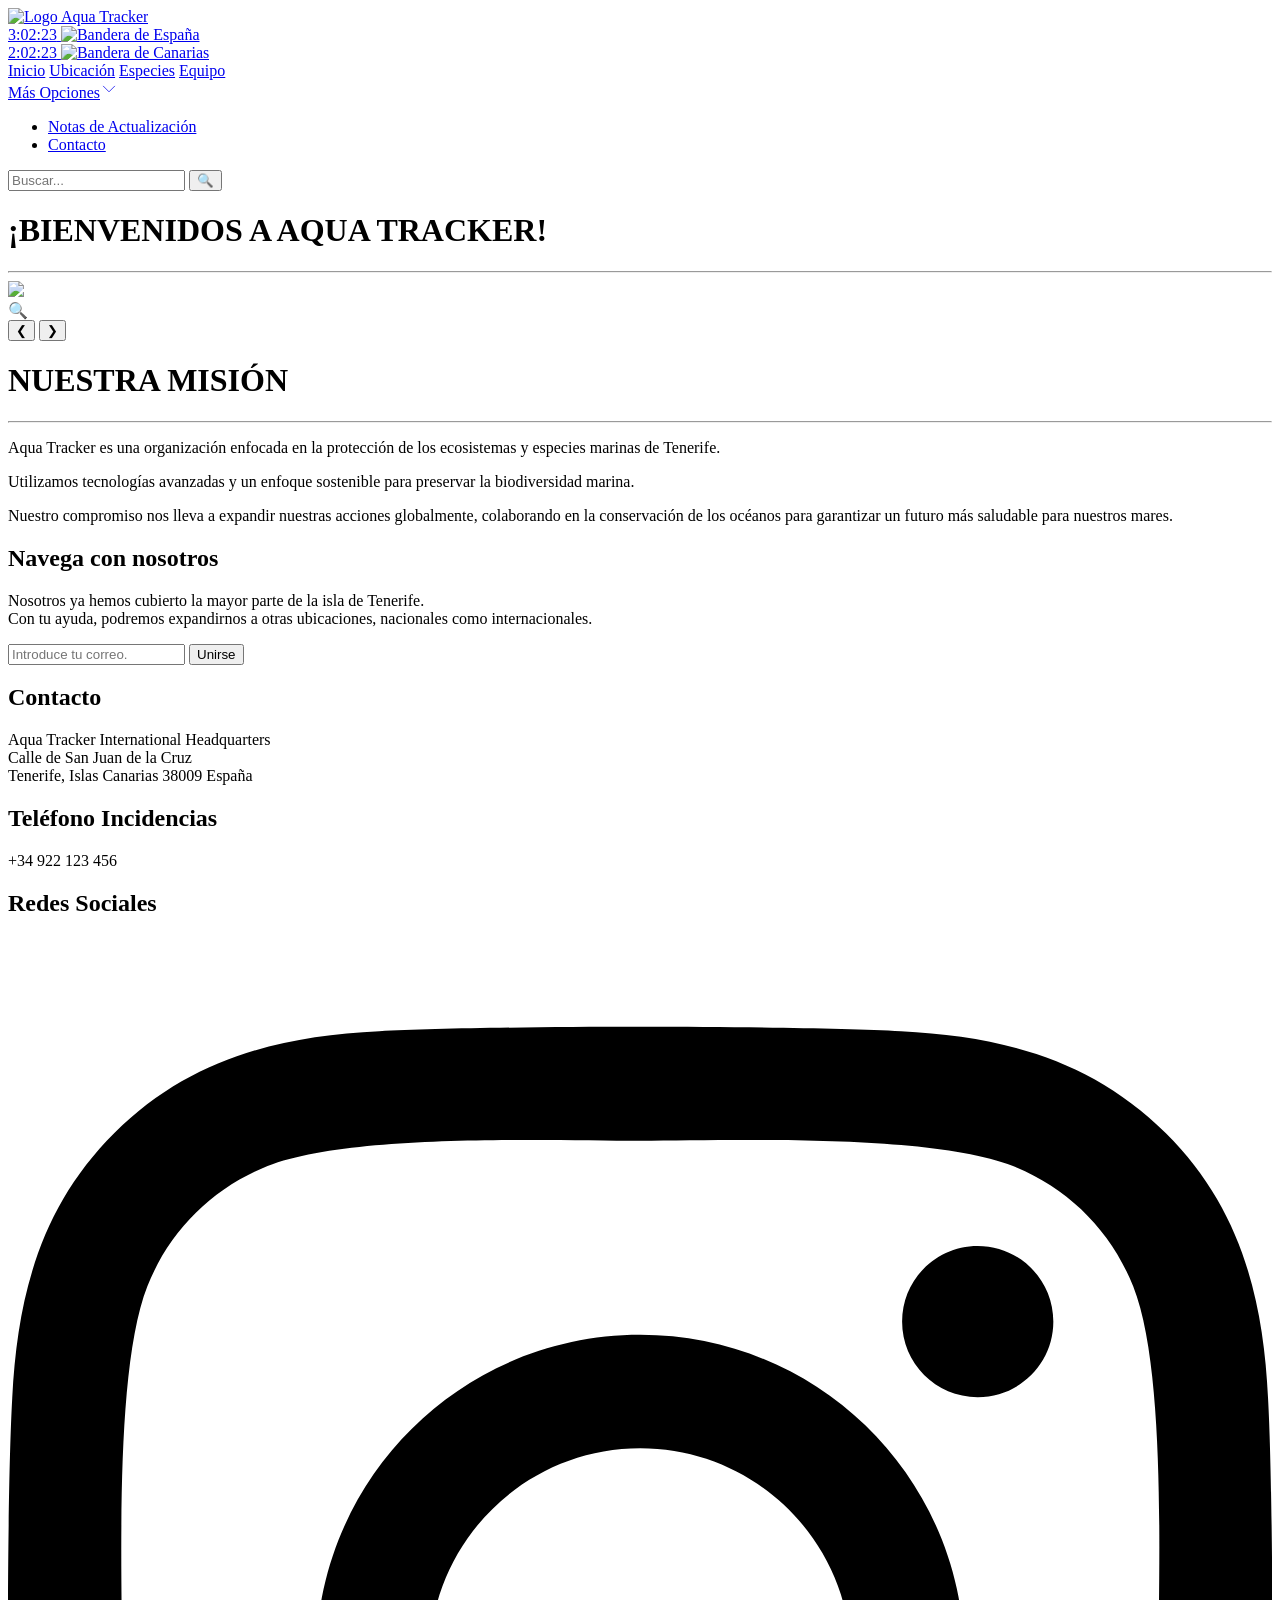
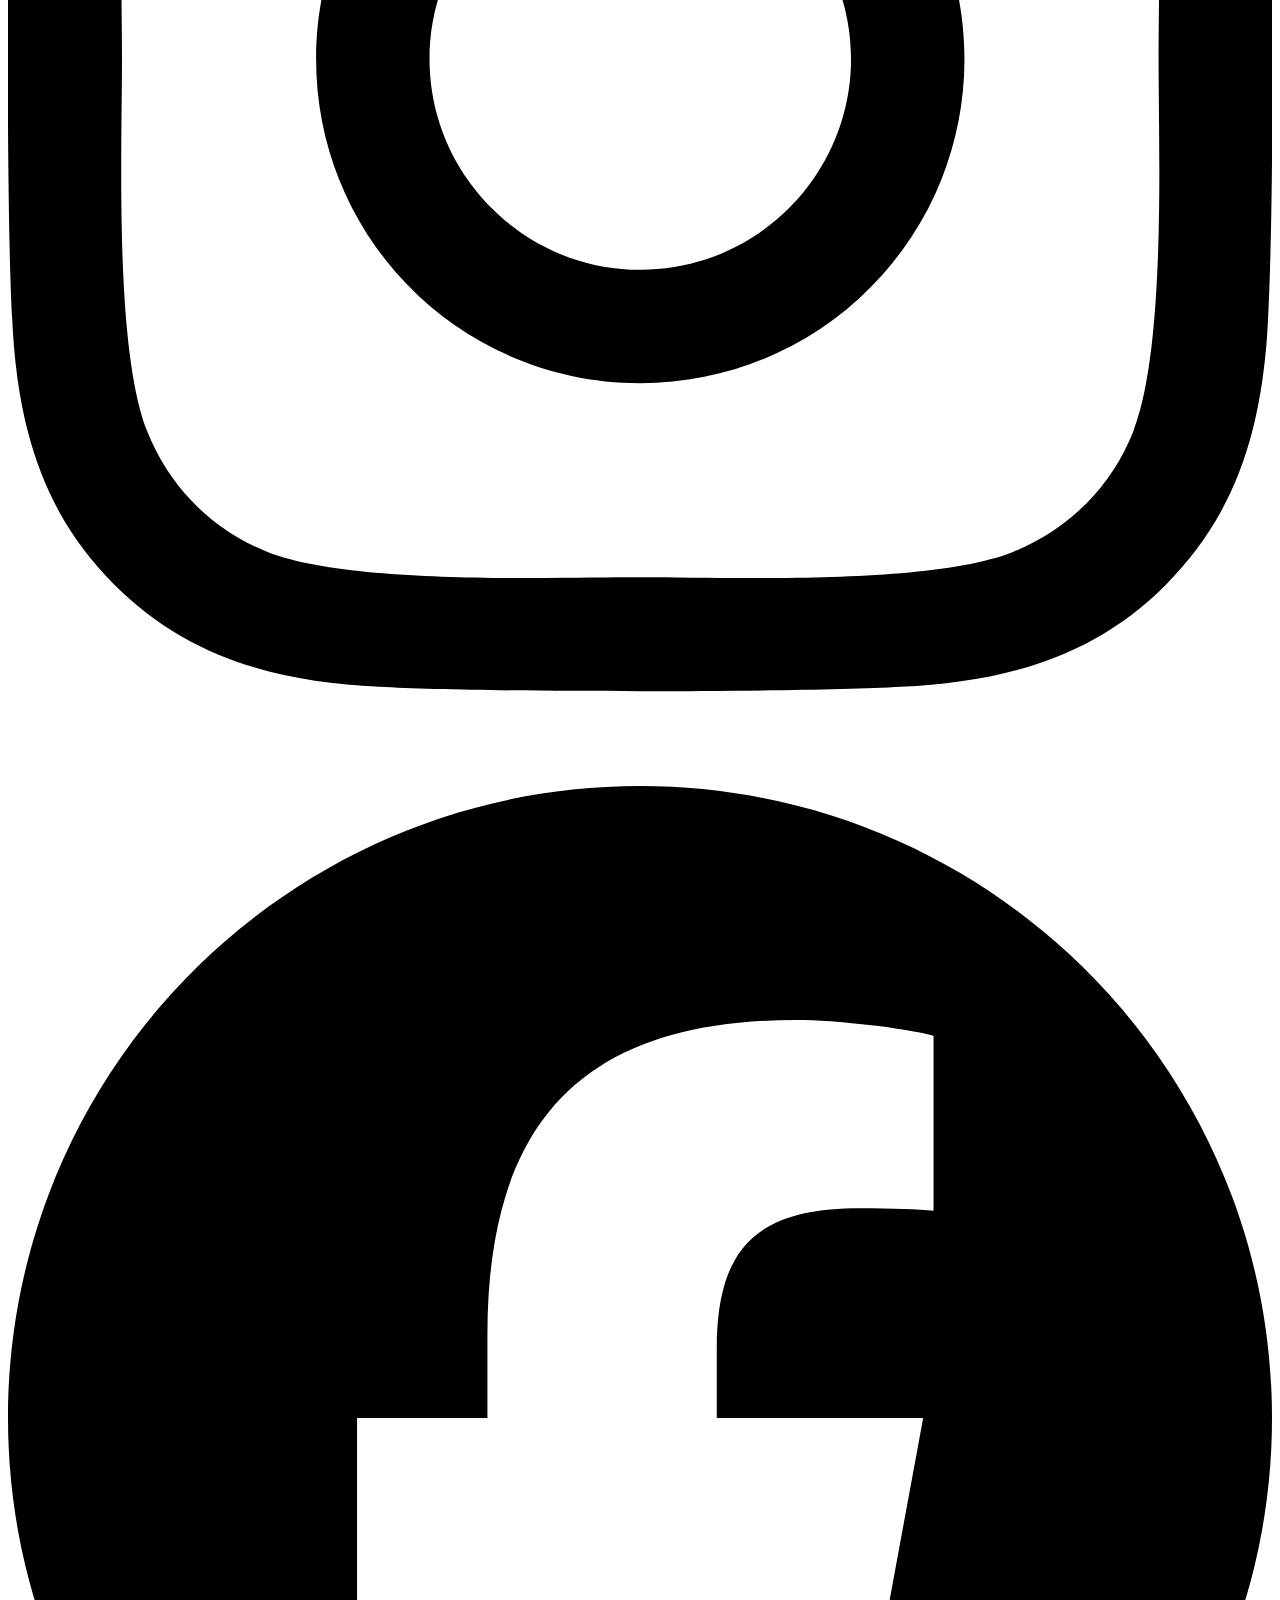
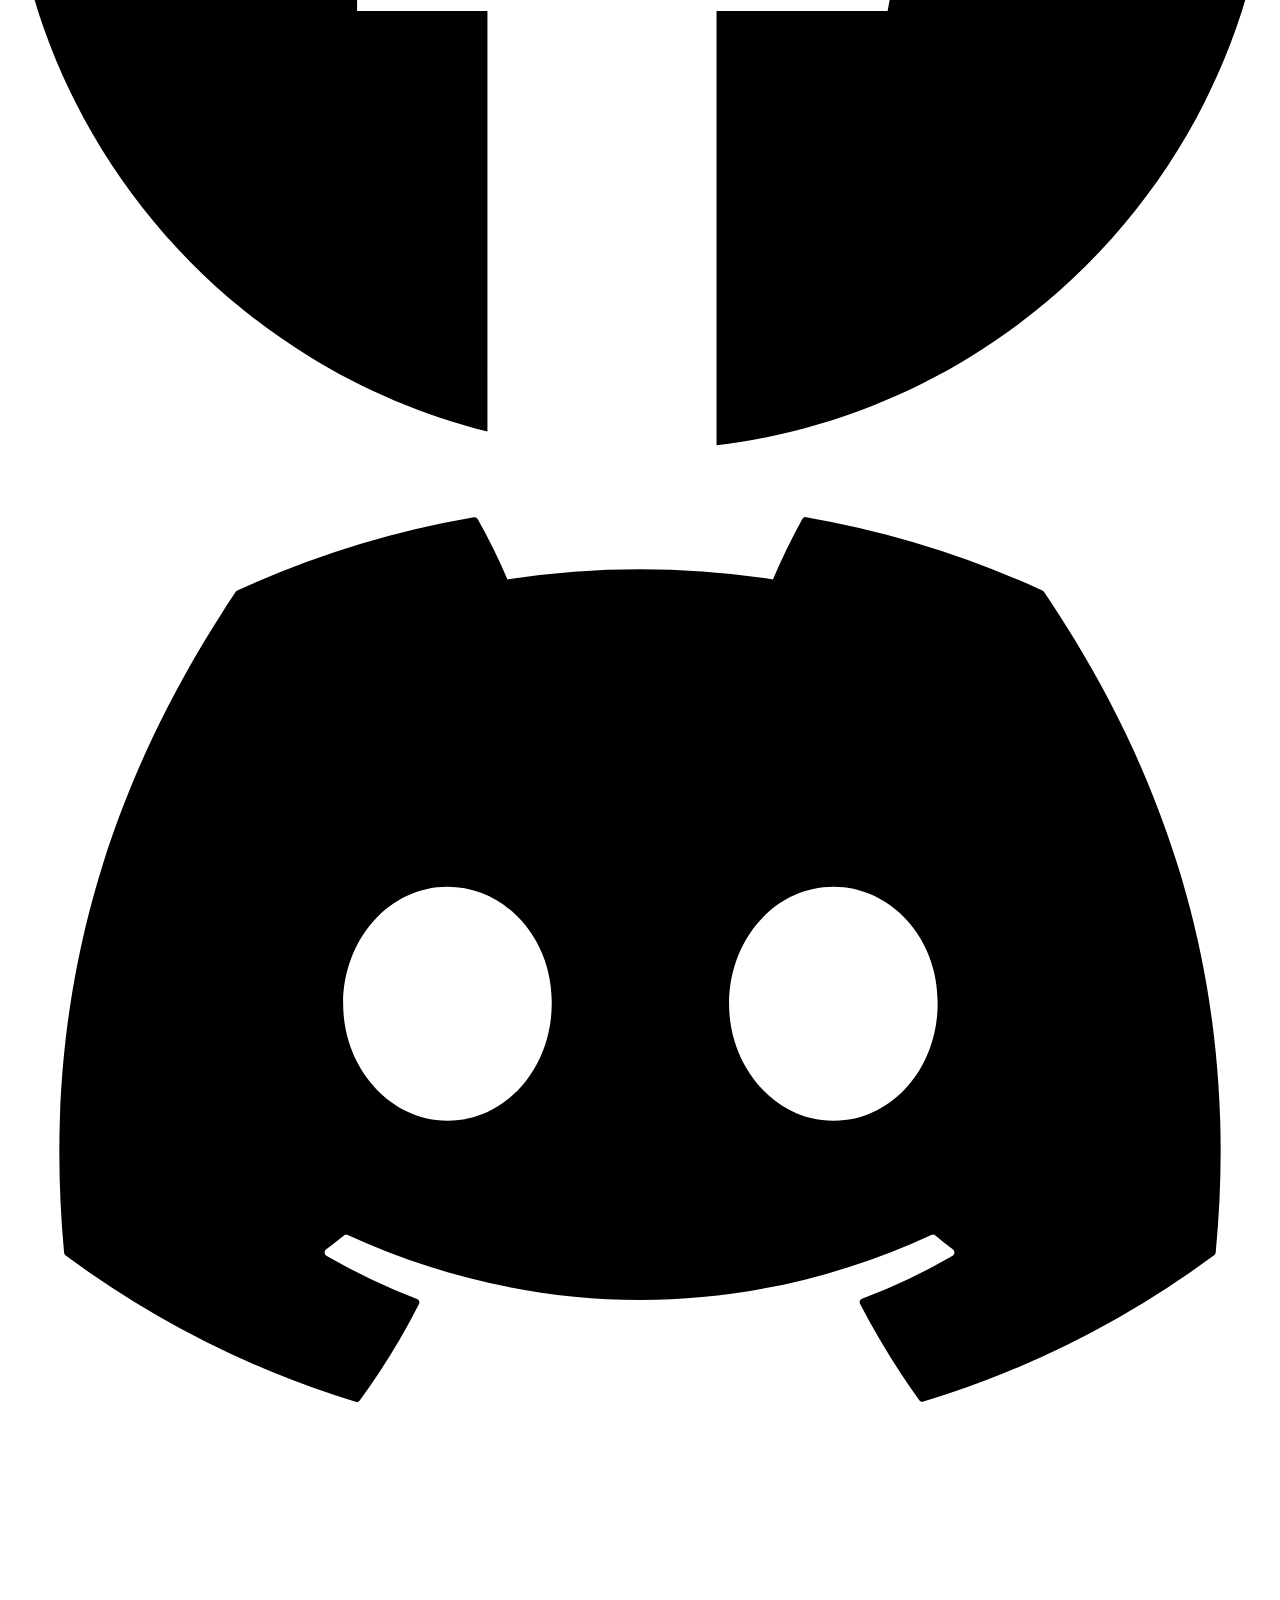
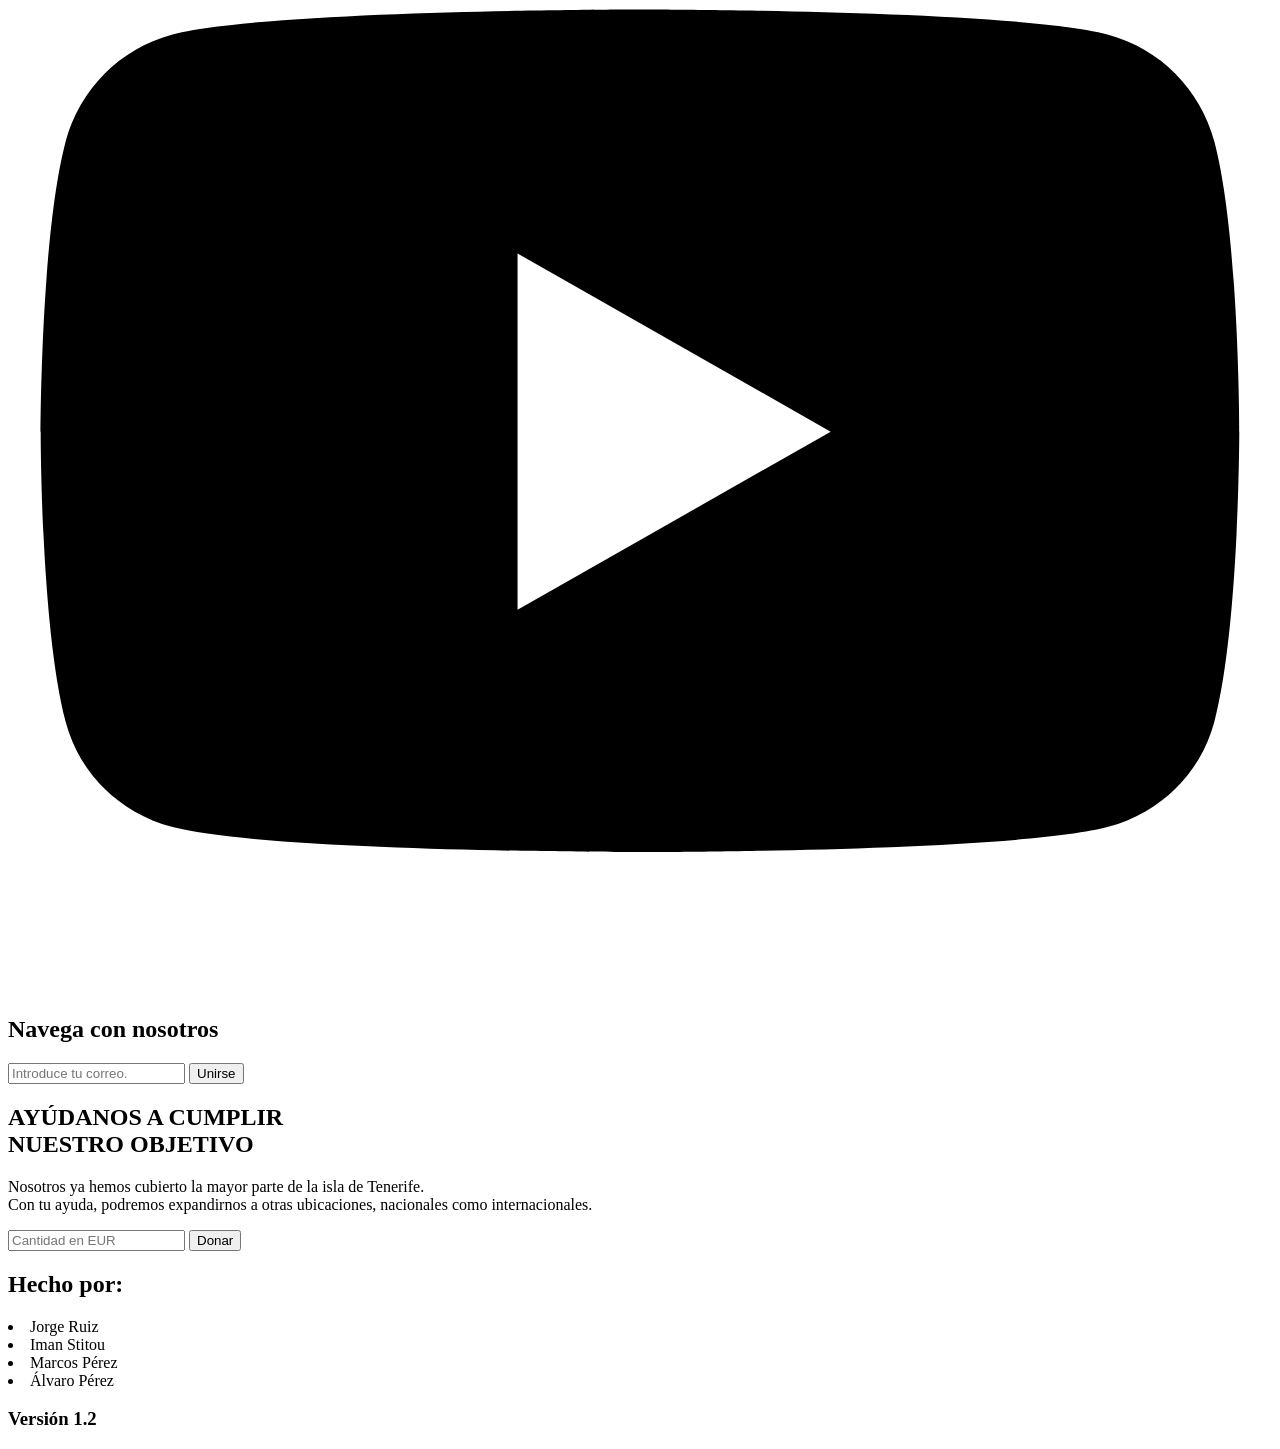
==== index.html @ 8a78c329 "Add initial HTML structure for Aqua Tracker" ====
<!DOCTYPE html>
<html lang="es">
<head>
    <meta charset="UTF-8">
    <meta name="viewport" content="width=device-width, initial-scale=1.0">
    <title>Aqua Tracker</title>

    <link rel="stylesheet" href="header.css">
    <link rel="stylesheet" href="contenthome.css">
    <link rel="stylesheet" href="footer.css">
    <link rel="stylesheet" href="fonts.css">
    <link rel="icon" href="Aquatracker.png" type="image/x-icon">

</head>
<body>
    <!-- Encabezado con logo e imagen de fondo -->
    <header>
    <a href="inicio.html">
  <img src="Aquatracker.png" alt="Logo Aqua Tracker" class="logo">
    </a>

    
    <div class="time-container">
        <div class="time-item">
            <a href="https://www.timeanddate.com/worldclock/spain/madrid" id="hora-espanola" target="_blank">
                <!-- Enlace con la hora de España y la bandera -->
                <span id="hora-espanola-text"></span> 
                <img src="Flag_of_Spain.png" alt="Bandera de España"> 
            </a>
        </div>
        <div class="time-item">
            <a href="https://www.timeanddate.com/worldclock/spain/santa-cruz" id="hora-canaria" target="_blank">
                <!-- Enlace con la hora de Canarias y la bandera -->
                <span id="hora-canaria-text"></span>
                <img src="canarias.png" alt="Bandera de Canarias"> 
            </a>
        </div>
    </div>
    </header>


    <!-- Menú de navegación -->
    <nav>
        <div class="nav-links">
            <a href="inicio.html" class="activa">Inicio</a>
            <a href="ubicacion.html">Ubicación</a>
            <a href="especies.html">Especies</a>
            <a href="equipo.html">Equipo</a>

            <div class="desplegable">
                <a href="#" class="menu-principal">Más Opciones<svg xmlns="http://www.w3.org/2000/svg" fill="none" viewBox="0 0 24 24" class="icono-desplegable" width="18" height="18" stroke="currentColor" class="size-6">
                    <path stroke-linecap="round" stroke-linejoin="round" d="m19.5 8.25-7.5 7.5-7.5-7.5" />
                  </svg>
                  </a>
                <ul class="submenu">
                    <li><a href="actualizaciones.html">Notas de Actualización</a></li>
                    <li><a href="contacto.html">Contacto</a></li>
                </ul>
            </div>
        </div>

        <div class="search-form">
            <input type="text" class="search-input" placeholder="Buscar...">
            <button class="search-button">🔍</button>
        </div>
    </nav>


    <!--Pasaimágenes-->
    <div class="titulo-pagina">
        <h1>¡BIENVENIDOS A AQUA TRACKER!</h1>
        <hr>
    </div>

    <div class="slideshow-container">
        <!-- Slide 1 -->
        <div class="slide">
            <a href="inicio.html">
                <img src="slider1.jpg">
            </a>
            <div class="zoom-icon" onclick="zoomImage('slider1.jpg')">🔍</div>
        </div>

        <!-- Slide 2 -->
        <div class="slide">
            <a href="inicio.html">
                <img src="img2.png">
            </a>
            <div class="zoom-icon" onclick="zoomImage('img2.png')">🔍</div>
        </div>

        <!-- Slide 3 -->
        <div class="slide">
            <a href="inicio.html">
                <img src="img3.png">
            </a>
            <div class="zoom-icon" onclick="zoomImage('img3.png')">🔍</div>
        </div>
        
        <!-- Slide 4 -->
        <div class="slide">
            <a href="inicio.html">
                <img src="img4.png">
            </a>
            <div class="zoom-icon" onclick="zoomImage('img4.png')">🔍</div>
        </div>

        <!-- Navigation Buttons -->
        <button class="prev" onclick="changeSlide(-1)">&#10094;</button>
        <button class="next" onclick="changeSlide(1)">&#10095;</button>
    </div>


    <!-- Sobre Nosotros -->
    <div class="about-us">
        <div class="title-about">
            <h1>NUESTRA MISIÓN</h1>
            <hr>
        </div>
        <div class="content-about">
            <p>Aqua Tracker es una organización enfocada en la protección de los ecosistemas y especies marinas de Tenerife.</p>
            <p>Utilizamos tecnologías avanzadas y un enfoque sostenible para preservar la biodiversidad marina.</p>  
            <p>Nuestro compromiso nos lleva a expandir nuestras acciones globalmente, colaborando en la conservación de los océanos para garantizar un futuro más saludable para nuestros mares.</p>
        </div>
    </div>

    <!--Únete a nosotros (Email)-->
    <div class="inicio-email-content">
        <div class="inicio-email-content-texto">
            <h2>Navega con nosotros</h2>
            <p>Nosotros ya hemos cubierto la mayor parte de la isla de Tenerife. <br>Con tu ayuda, podremos expandirnos a otras ubicaciones, nacionales como internacionales.</p>
        </div>
        <div class="inicio-email-box-content">
            <input type="email" class="inicio-correo-input" id="email" placeholder="Introduce tu correo.">
            <button onclick="confirmarCorreo()" class="inicio-correo-boton">Unirse</button>
        </div>
    </div>


    <!--Footer-->
    <div class="footer">
        <div class="footerizq">
            <div class="footerizq-contacto">
                <h2>Contacto</h2>
                <p>Aqua Tracker International Headquarters
                    <br>Calle de San Juan de la Cruz
                    <br>Tenerife, Islas Canarias 38009 España</p>
            </div>
            <div class="footerizq-telefono">
                <h2>Teléfono Incidencias</h2>
                <p>+34 922 123 456</p>
            </div>
        </div>
        
        <div class="footercenter">
            <div class="footercenter-rs">
                <h2>Redes Sociales</h2>
                <a href="instagram"><svg xmlns="http://www.w3.org/2000/svg" viewBox="0 0 448 512"><path d="M224.1 141c-63.6 0-114.9 51.3-114.9 114.9s51.3 114.9 114.9 114.9S339 319.5 339 255.9 287.7 141 224.1 141zm0 189.6c-41.1 0-74.7-33.5-74.7-74.7s33.5-74.7 74.7-74.7 74.7 33.5 74.7 74.7-33.6 74.7-74.7 74.7zm146.4-194.3c0 14.9-12 26.8-26.8 26.8-14.9 0-26.8-12-26.8-26.8s12-26.8 26.8-26.8 26.8 12 26.8 26.8zm76.1 27.2c-1.7-35.9-9.9-67.7-36.2-93.9-26.2-26.2-58-34.4-93.9-36.2-37-2.1-147.9-2.1-184.9 0-35.8 1.7-67.6 9.9-93.9 36.1s-34.4 58-36.2 93.9c-2.1 37-2.1 147.9 0 184.9 1.7 35.9 9.9 67.7 36.2 93.9s58 34.4 93.9 36.2c37 2.1 147.9 2.1 184.9 0 35.9-1.7 67.7-9.9 93.9-36.2 26.2-26.2 34.4-58 36.2-93.9 2.1-37 2.1-147.8 0-184.8zM398.8 388c-7.8 19.6-22.9 34.7-42.6 42.6-29.5 11.7-99.5 9-132.1 9s-102.7 2.6-132.1-9c-19.6-7.8-34.7-22.9-42.6-42.6-11.7-29.5-9-99.5-9-132.1s-2.6-102.7 9-132.1c7.8-19.6 22.9-34.7 42.6-42.6 29.5-11.7 99.5-9 132.1-9s102.7-2.6 132.1 9c19.6 7.8 34.7 22.9 42.6 42.6 11.7 29.5 9 99.5 9 132.1s2.7 102.7-9 132.1z"/></svg></a>
                <a href="facebook"><svg xmlns="http://www.w3.org/2000/svg" viewBox="0 0 512 512"><path d="M512 256C512 114.6 397.4 0 256 0S0 114.6 0 256C0 376 82.7 476.8 194.2 504.5V334.2H141.4V256h52.8V222.3c0-87.1 39.4-127.5 125-127.5c16.2 0 44.2 3.2 55.7 6.4V172c-6-.6-16.5-1-29.6-1c-42 0-58.2 15.9-58.2 57.2V256h83.6l-14.4 78.2H287V510.1C413.8 494.8 512 386.9 512 256h0z"/></svg></a>
                <a href="discord"><svg xmlns="http://www.w3.org/2000/svg" viewBox="0 0 640 512"><path d="M524.5 69.8a1.5 1.5 0 0 0 -.8-.7A485.1 485.1 0 0 0 404.1 32a1.8 1.8 0 0 0 -1.9 .9 337.5 337.5 0 0 0 -14.9 30.6 447.8 447.8 0 0 0 -134.4 0 309.5 309.5 0 0 0 -15.1-30.6 1.9 1.9 0 0 0 -1.9-.9A483.7 483.7 0 0 0 116.1 69.1a1.7 1.7 0 0 0 -.8 .7C39.1 183.7 18.2 294.7 28.4 404.4a2 2 0 0 0 .8 1.4A487.7 487.7 0 0 0 176 479.9a1.9 1.9 0 0 0 2.1-.7A348.2 348.2 0 0 0 208.1 430.4a1.9 1.9 0 0 0 -1-2.6 321.2 321.2 0 0 1 -45.9-21.9 1.9 1.9 0 0 1 -.2-3.1c3.1-2.3 6.2-4.7 9.1-7.1a1.8 1.8 0 0 1 1.9-.3c96.2 43.9 200.4 43.9 295.5 0a1.8 1.8 0 0 1 1.9 .2c2.9 2.4 6 4.9 9.1 7.2a1.9 1.9 0 0 1 -.2 3.1 301.4 301.4 0 0 1 -45.9 21.8 1.9 1.9 0 0 0 -1 2.6 391.1 391.1 0 0 0 30 48.8 1.9 1.9 0 0 0 2.1 .7A486 486 0 0 0 610.7 405.7a1.9 1.9 0 0 0 .8-1.4C623.7 277.6 590.9 167.5 524.5 69.8zM222.5 337.6c-29 0-52.8-26.6-52.8-59.2S193.1 219.1 222.5 219.1c29.7 0 53.3 26.8 52.8 59.2C275.3 311 251.9 337.6 222.5 337.6zm195.4 0c-29 0-52.8-26.6-52.8-59.2S388.4 219.1 417.9 219.1c29.7 0 53.3 26.8 52.8 59.2C470.7 311 447.5 337.6 417.9 337.6z"/></svg></a>
                <a href="youtube"><svg xmlns="http://www.w3.org/2000/svg" viewBox="0 0 576 512"><path d="M549.7 124.1c-6.3-23.7-24.8-42.3-48.3-48.6C458.8 64 288 64 288 64S117.2 64 74.6 75.5c-23.5 6.3-42 24.9-48.3 48.6-11.4 42.9-11.4 132.3-11.4 132.3s0 89.4 11.4 132.3c6.3 23.7 24.8 41.5 48.3 47.8C117.2 448 288 448 288 448s170.8 0 213.4-11.5c23.5-6.3 42-24.2 48.3-47.8 11.4-42.9 11.4-132.3 11.4-132.3s0-89.4-11.4-132.3zm-317.5 213.5V175.2l142.7 81.2-142.7 81.2z"/></svg></a>
            </div>
            
            <div class="email-content">
                <h2>Navega con nosotros</h2>
                <div class="email-box-content">
                    <input type="email" class="correo-input" id="email" placeholder="Introduce tu correo.">
                    <button onclick="confirmarCorreo()" class="correo-boton">Unirse</button>
                </div>
            </div>
        </div>

        <div class="footerdonaciones">
            <div class="donaciones">
                <h2>AYÚDANOS A CUMPLIR <br>NUESTRO OBJETIVO</h2>
                <p>Nosotros ya hemos cubierto la mayor parte de la isla de Tenerife. <br>
                Con tu ayuda, podremos expandirnos a otras ubicaciones, nacionales como internacionales.</p>
                <div class="donaciones-content">
                <form class="donaciones-form" onsubmit="procesarDonacion(event)">
                    <input type="number" class ='donaciones-input' id="cantidad" placeholder="Cantidad en EUR" min="1" step="0.01" required>
                    <button type="submit" class="donaciones-boton">Donar</button> 
                </form>
                </div>
            </div>
        </div>
            
        <div class="footerder">
            <div class="copyright">
                <h2>Hecho por:</h2>
                <p>
                    <li>Jorge Ruiz</li>
                    <li>Iman Stitou</li>
                    <li>Marcos Pérez</li>
                    <li>Álvaro Pérez</li>
                </p>
            </div>
            <div class="version">
                <h3>Versión 1.2</h3>
            </div>
        </div>
    </div>

    <!--JavaScript para obtener la hora actual y mostrarla en el documento-->

        <script>
            // Función para actualizar la hora española y canaria
            function updateClock() {
                const now = new Date();

                // Obtener la hora española
                const horaEspanola = now.toLocaleTimeString('es-ES', { timeZone: 'Europe/Madrid' });
                document.getElementById('hora-espanola-text').textContent = horaEspanola; // Actualizar texto

                // Obtener la hora canaria
                const horaCanaria = now.toLocaleTimeString('es-ES', { timeZone: 'Atlantic/Canary' });
                document.getElementById('hora-canaria-text').textContent = horaCanaria; // Actualizar texto
            }

            // Actualiza cada segundo
            setInterval(updateClock, 1000);
            // Inicializar el reloj al cargar la página
            updateClock();
        </script>

    <!--JS para el pasaimágenes-->
        <script>
            let currentSlide = 0;
            const slides = document.querySelectorAll(".slide");
            let slideInterval = setInterval(nextSlide, 3000); // Cambia automáticamente cada 3 segundos

            // Mostrar el slide actual
            function showSlide(index) {
                slides.forEach((slide, i) => {
                    slide.style.display = i === index ? "block" : "none";
                });
            }

            // Cambiar slide manualmente
            function changeSlide(direction) {
                currentSlide += direction;
                if (currentSlide < 0) {
                    currentSlide = slides.length - 1;
                } else if (currentSlide >= slides.length) {
                    currentSlide = 0;
                }
                showSlide(currentSlide);

                // Reiniciar el pase automático
                resetSlideInterval();
            }

            // Pasar al siguiente slide automáticamente
            function nextSlide() {
                changeSlide(1);
            }

            // Reiniciar el pase automático
            function resetSlideInterval() {
                clearInterval(slideInterval);
                slideInterval = setInterval(nextSlide, 3000);
            }

            // Función del botón de lupa
            function zoomImage(imageUrl) {
                window.open(imageUrl, '_blank');
            }

            // Mostrar el primer slide
            showSlide(currentSlide);
        </script>

    <!--JS para el botón de unirse del correo-->
    <script>
        function confirmarCorreo() {
            const email = document.getElementById("email").value;
            if (email) {
                alert('Correo confirmado. Bienvenido a Aqua Tracker!')
            } else {
                alert('Introduce un correo válido para estar notificado.')
            }
        }
    </script>

    <!--JS para las donaciones-->
    <script>
        function procesarDonacion(event) {
            event.preventDefault();
            const cantidad = document.getElementById("cantidad").value;
            if (cantidad > 0) {
                alert('Bienvenido al equipo!! Gracias por apoyar la causa!');
            } else {
                alert("Por favor, introduce una cantidad válida.");
            }
        }
    </script>
    
</body>
</html>
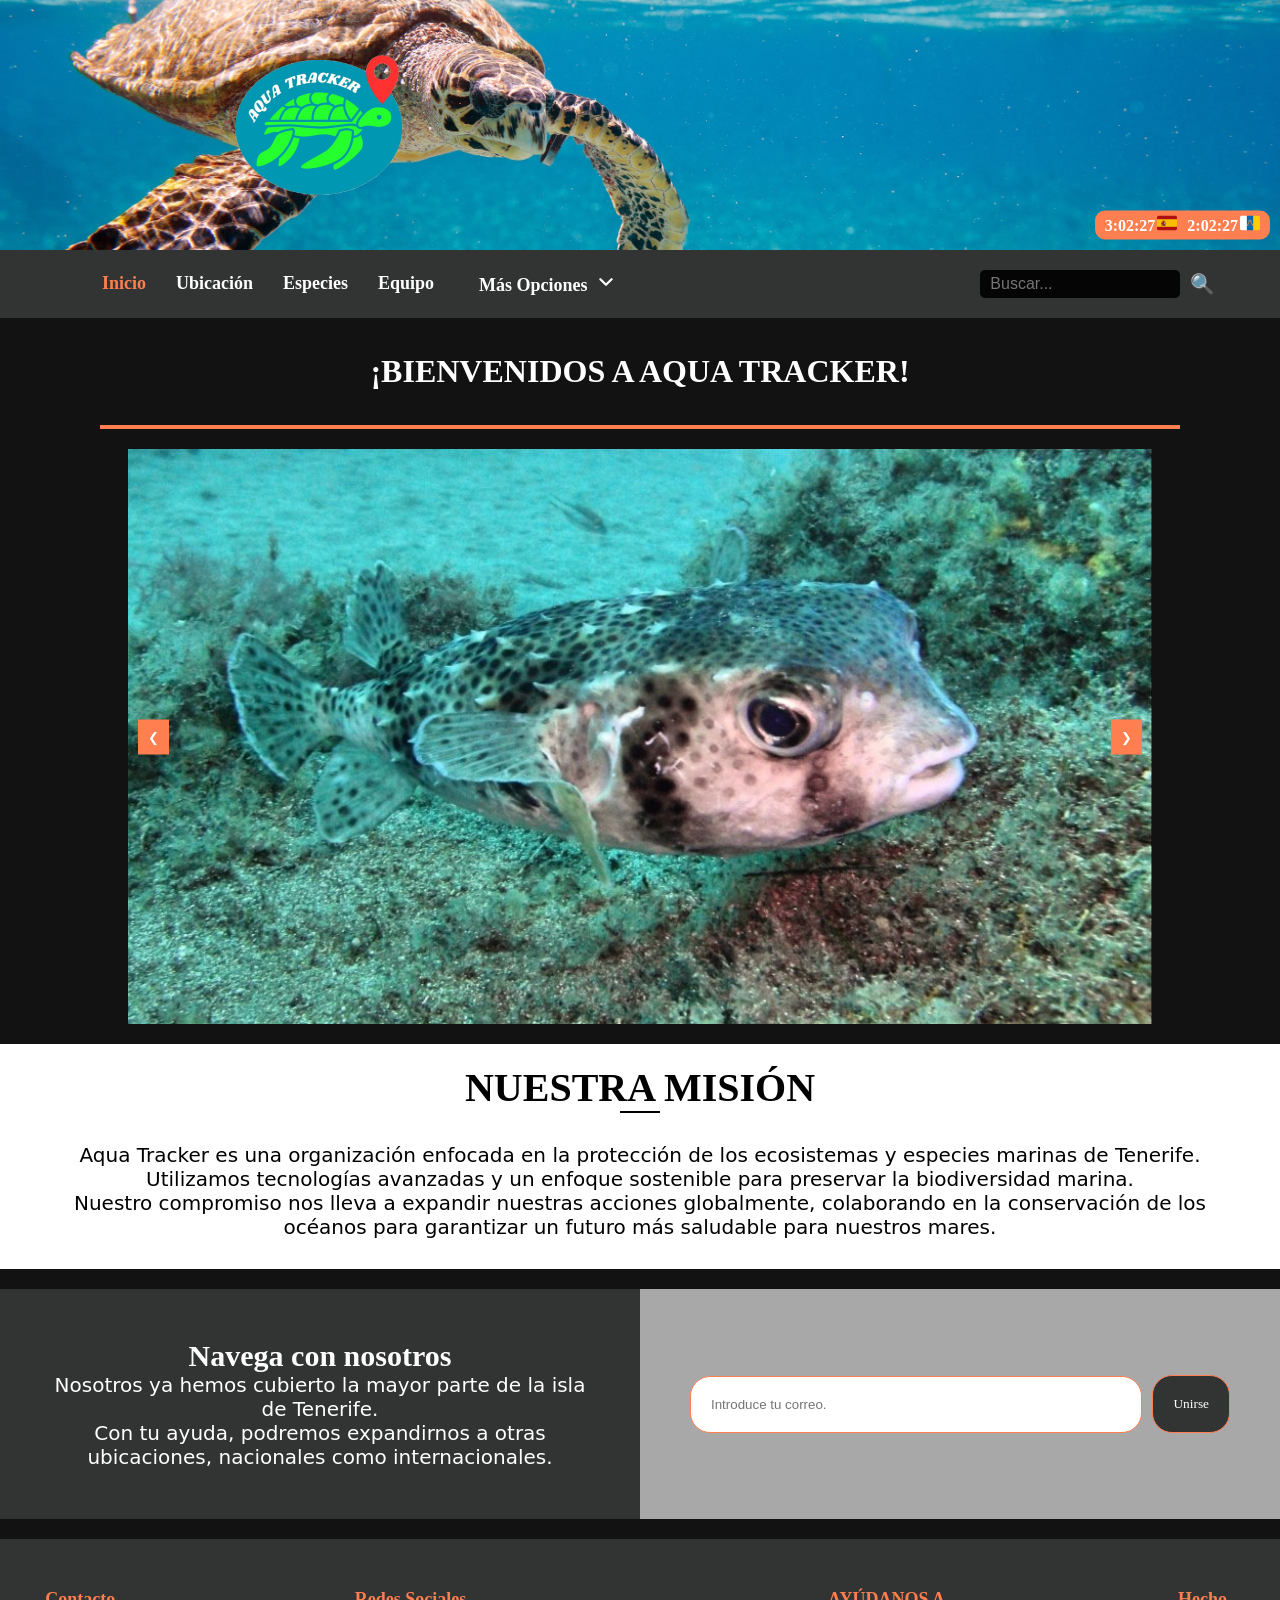
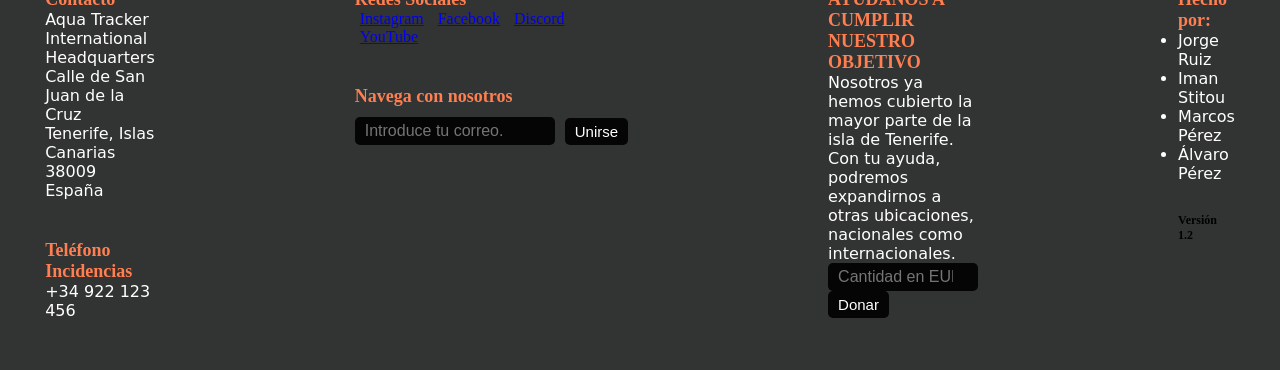
==== commit d5cda1e3: "restructuracion" ====
--- a/index.html
+++ b/index.html
@@ -4,69 +4,16 @@
     <meta charset="UTF-8">
     <meta name="viewport" content="width=device-width, initial-scale=1.0">
     <title>Aqua Tracker</title>
+    <link rel="stylesheet" href="css/fonts.css">
+    <link rel="stylesheet" href="css/header.css">
+    <link rel="stylesheet" href="css/contenthome.css">
+    <link rel="stylesheet" href="css/footer.css">
+    <link rel="icon" href="assets/images/Aquatracker.png" type="image/x-icon">
+</head>
+<body data-page="inicio" data-base="">
+    <div id="site-header"></div>
 
-    <link rel="stylesheet" href="header.css">
-    <link rel="stylesheet" href="contenthome.css">
-    <link rel="stylesheet" href="footer.css">
-    <link rel="stylesheet" href="fonts.css">
-    <link rel="icon" href="Aquatracker.png" type="image/x-icon">
-
-</head>
-<body>
-    <!-- Encabezado con logo e imagen de fondo -->
-    <header>
-    <a href="inicio.html">
-  <img src="Aquatracker.png" alt="Logo Aqua Tracker" class="logo">
-    </a>
-
-    
-    <div class="time-container">
-        <div class="time-item">
-            <a href="https://www.timeanddate.com/worldclock/spain/madrid" id="hora-espanola" target="_blank">
-                <!-- Enlace con la hora de España y la bandera -->
-                <span id="hora-espanola-text"></span> 
-                <img src="Flag_of_Spain.png" alt="Bandera de España"> 
-            </a>
-        </div>
-        <div class="time-item">
-            <a href="https://www.timeanddate.com/worldclock/spain/santa-cruz" id="hora-canaria" target="_blank">
-                <!-- Enlace con la hora de Canarias y la bandera -->
-                <span id="hora-canaria-text"></span>
-                <img src="canarias.png" alt="Bandera de Canarias"> 
-            </a>
-        </div>
-    </div>
-    </header>
-
-
-    <!-- Menú de navegación -->
-    <nav>
-        <div class="nav-links">
-            <a href="inicio.html" class="activa">Inicio</a>
-            <a href="ubicacion.html">Ubicación</a>
-            <a href="especies.html">Especies</a>
-            <a href="equipo.html">Equipo</a>
-
-            <div class="desplegable">
-                <a href="#" class="menu-principal">Más Opciones<svg xmlns="http://www.w3.org/2000/svg" fill="none" viewBox="0 0 24 24" class="icono-desplegable" width="18" height="18" stroke="currentColor" class="size-6">
-                    <path stroke-linecap="round" stroke-linejoin="round" d="m19.5 8.25-7.5 7.5-7.5-7.5" />
-                  </svg>
-                  </a>
-                <ul class="submenu">
-                    <li><a href="actualizaciones.html">Notas de Actualización</a></li>
-                    <li><a href="contacto.html">Contacto</a></li>
-                </ul>
-            </div>
-        </div>
-
-        <div class="search-form">
-            <input type="text" class="search-input" placeholder="Buscar...">
-            <button class="search-button">🔍</button>
-        </div>
-    </nav>
-
-
-    <!--Pasaimágenes-->
+<!--Pasaimágenes-->
     <div class="titulo-pagina">
         <h1>¡BIENVENIDOS A AQUA TRACKER!</h1>
         <hr>
@@ -75,39 +22,39 @@
     <div class="slideshow-container">
         <!-- Slide 1 -->
         <div class="slide">
-            <a href="inicio.html">
-                <img src="slider1.jpg">
+            <a href="index.html">
+                <img src="assets/images/slider1.jpg">
             </a>
-            <div class="zoom-icon" onclick="zoomImage('slider1.jpg')">🔍</div>
+            <div class="zoom-icon" data-zoom="assets/images/slider1.jpg">🔍</div>
         </div>
 
         <!-- Slide 2 -->
         <div class="slide">
-            <a href="inicio.html">
-                <img src="img2.png">
+            <a href="index.html">
+                <img src="assets/images/img2.png">
             </a>
-            <div class="zoom-icon" onclick="zoomImage('img2.png')">🔍</div>
+            <div class="zoom-icon" data-zoom="assets/images/img2.png">🔍</div>
         </div>
 
         <!-- Slide 3 -->
         <div class="slide">
-            <a href="inicio.html">
-                <img src="img3.png">
+            <a href="index.html">
+                <img src="assets/images/img3.png">
             </a>
-            <div class="zoom-icon" onclick="zoomImage('img3.png')">🔍</div>
+            <div class="zoom-icon" data-zoom="assets/images/img3.png">🔍</div>
         </div>
         
         <!-- Slide 4 -->
         <div class="slide">
-            <a href="inicio.html">
-                <img src="img4.png">
+            <a href="index.html">
+                <img src="assets/images/img4.png">
             </a>
-            <div class="zoom-icon" onclick="zoomImage('img4.png')">🔍</div>
+            <div class="zoom-icon" data-zoom="assets/images/img4.png">🔍</div>
         </div>
 
         <!-- Navigation Buttons -->
-        <button class="prev" onclick="changeSlide(-1)">&#10094;</button>
-        <button class="next" onclick="changeSlide(1)">&#10095;</button>
+        <button class="prev" type="button" data-slide-direction="-1">&#10094;</button>
+        <button class="next" type="button" data-slide-direction="1">&#10095;</button>
     </div>
 
 
@@ -130,169 +77,16 @@
             <h2>Navega con nosotros</h2>
             <p>Nosotros ya hemos cubierto la mayor parte de la isla de Tenerife. <br>Con tu ayuda, podremos expandirnos a otras ubicaciones, nacionales como internacionales.</p>
         </div>
-        <div class="inicio-email-box-content">
-            <input type="email" class="inicio-correo-input" id="email" placeholder="Introduce tu correo.">
-            <button onclick="confirmarCorreo()" class="inicio-correo-boton">Unirse</button>
-        </div>
+        <form class="inicio-email-box-content js-email-form">
+            <input type="email" class="inicio-correo-input" name="email" placeholder="Introduce tu correo.">
+            <button type="submit" class="inicio-correo-boton">Unirse</button>
+        </form>
     </div>
 
+    <div id="site-footer"></div>
 
-    <!--Footer-->
-    <div class="footer">
-        <div class="footerizq">
-            <div class="footerizq-contacto">
-                <h2>Contacto</h2>
-                <p>Aqua Tracker International Headquarters
-                    <br>Calle de San Juan de la Cruz
-                    <br>Tenerife, Islas Canarias 38009 España</p>
-            </div>
-            <div class="footerizq-telefono">
-                <h2>Teléfono Incidencias</h2>
-                <p>+34 922 123 456</p>
-            </div>
-        </div>
-        
-        <div class="footercenter">
-            <div class="footercenter-rs">
-                <h2>Redes Sociales</h2>
-                <a href="instagram"><svg xmlns="http://www.w3.org/2000/svg" viewBox="0 0 448 512"><path d="M224.1 141c-63.6 0-114.9 51.3-114.9 114.9s51.3 114.9 114.9 114.9S339 319.5 339 255.9 287.7 141 224.1 141zm0 189.6c-41.1 0-74.7-33.5-74.7-74.7s33.5-74.7 74.7-74.7 74.7 33.5 74.7 74.7-33.6 74.7-74.7 74.7zm146.4-194.3c0 14.9-12 26.8-26.8 26.8-14.9 0-26.8-12-26.8-26.8s12-26.8 26.8-26.8 26.8 12 26.8 26.8zm76.1 27.2c-1.7-35.9-9.9-67.7-36.2-93.9-26.2-26.2-58-34.4-93.9-36.2-37-2.1-147.9-2.1-184.9 0-35.8 1.7-67.6 9.9-93.9 36.1s-34.4 58-36.2 93.9c-2.1 37-2.1 147.9 0 184.9 1.7 35.9 9.9 67.7 36.2 93.9s58 34.4 93.9 36.2c37 2.1 147.9 2.1 184.9 0 35.9-1.7 67.7-9.9 93.9-36.2 26.2-26.2 34.4-58 36.2-93.9 2.1-37 2.1-147.8 0-184.8zM398.8 388c-7.8 19.6-22.9 34.7-42.6 42.6-29.5 11.7-99.5 9-132.1 9s-102.7 2.6-132.1-9c-19.6-7.8-34.7-22.9-42.6-42.6-11.7-29.5-9-99.5-9-132.1s-2.6-102.7 9-132.1c7.8-19.6 22.9-34.7 42.6-42.6 29.5-11.7 99.5-9 132.1-9s102.7-2.6 132.1 9c19.6 7.8 34.7 22.9 42.6 42.6 11.7 29.5 9 99.5 9 132.1s2.7 102.7-9 132.1z"/></svg></a>
-                <a href="facebook"><svg xmlns="http://www.w3.org/2000/svg" viewBox="0 0 512 512"><path d="M512 256C512 114.6 397.4 0 256 0S0 114.6 0 256C0 376 82.7 476.8 194.2 504.5V334.2H141.4V256h52.8V222.3c0-87.1 39.4-127.5 125-127.5c16.2 0 44.2 3.2 55.7 6.4V172c-6-.6-16.5-1-29.6-1c-42 0-58.2 15.9-58.2 57.2V256h83.6l-14.4 78.2H287V510.1C413.8 494.8 512 386.9 512 256h0z"/></svg></a>
-                <a href="discord"><svg xmlns="http://www.w3.org/2000/svg" viewBox="0 0 640 512"><path d="M524.5 69.8a1.5 1.5 0 0 0 -.8-.7A485.1 485.1 0 0 0 404.1 32a1.8 1.8 0 0 0 -1.9 .9 337.5 337.5 0 0 0 -14.9 30.6 447.8 447.8 0 0 0 -134.4 0 309.5 309.5 0 0 0 -15.1-30.6 1.9 1.9 0 0 0 -1.9-.9A483.7 483.7 0 0 0 116.1 69.1a1.7 1.7 0 0 0 -.8 .7C39.1 183.7 18.2 294.7 28.4 404.4a2 2 0 0 0 .8 1.4A487.7 487.7 0 0 0 176 479.9a1.9 1.9 0 0 0 2.1-.7A348.2 348.2 0 0 0 208.1 430.4a1.9 1.9 0 0 0 -1-2.6 321.2 321.2 0 0 1 -45.9-21.9 1.9 1.9 0 0 1 -.2-3.1c3.1-2.3 6.2-4.7 9.1-7.1a1.8 1.8 0 0 1 1.9-.3c96.2 43.9 200.4 43.9 295.5 0a1.8 1.8 0 0 1 1.9 .2c2.9 2.4 6 4.9 9.1 7.2a1.9 1.9 0 0 1 -.2 3.1 301.4 301.4 0 0 1 -45.9 21.8 1.9 1.9 0 0 0 -1 2.6 391.1 391.1 0 0 0 30 48.8 1.9 1.9 0 0 0 2.1 .7A486 486 0 0 0 610.7 405.7a1.9 1.9 0 0 0 .8-1.4C623.7 277.6 590.9 167.5 524.5 69.8zM222.5 337.6c-29 0-52.8-26.6-52.8-59.2S193.1 219.1 222.5 219.1c29.7 0 53.3 26.8 52.8 59.2C275.3 311 251.9 337.6 222.5 337.6zm195.4 0c-29 0-52.8-26.6-52.8-59.2S388.4 219.1 417.9 219.1c29.7 0 53.3 26.8 52.8 59.2C470.7 311 447.5 337.6 417.9 337.6z"/></svg></a>
-                <a href="youtube"><svg xmlns="http://www.w3.org/2000/svg" viewBox="0 0 576 512"><path d="M549.7 124.1c-6.3-23.7-24.8-42.3-48.3-48.6C458.8 64 288 64 288 64S117.2 64 74.6 75.5c-23.5 6.3-42 24.9-48.3 48.6-11.4 42.9-11.4 132.3-11.4 132.3s0 89.4 11.4 132.3c6.3 23.7 24.8 41.5 48.3 47.8C117.2 448 288 448 288 448s170.8 0 213.4-11.5c23.5-6.3 42-24.2 48.3-47.8 11.4-42.9 11.4-132.3 11.4-132.3s0-89.4-11.4-132.3zm-317.5 213.5V175.2l142.7 81.2-142.7 81.2z"/></svg></a>
-            </div>
-            
-            <div class="email-content">
-                <h2>Navega con nosotros</h2>
-                <div class="email-box-content">
-                    <input type="email" class="correo-input" id="email" placeholder="Introduce tu correo.">
-                    <button onclick="confirmarCorreo()" class="correo-boton">Unirse</button>
-                </div>
-            </div>
-        </div>
-
-        <div class="footerdonaciones">
-            <div class="donaciones">
-                <h2>AYÚDANOS A CUMPLIR <br>NUESTRO OBJETIVO</h2>
-                <p>Nosotros ya hemos cubierto la mayor parte de la isla de Tenerife. <br>
-                Con tu ayuda, podremos expandirnos a otras ubicaciones, nacionales como internacionales.</p>
-                <div class="donaciones-content">
-                <form class="donaciones-form" onsubmit="procesarDonacion(event)">
-                    <input type="number" class ='donaciones-input' id="cantidad" placeholder="Cantidad en EUR" min="1" step="0.01" required>
-                    <button type="submit" class="donaciones-boton">Donar</button> 
-                </form>
-                </div>
-            </div>
-        </div>
-            
-        <div class="footerder">
-            <div class="copyright">
-                <h2>Hecho por:</h2>
-                <p>
-                    <li>Jorge Ruiz</li>
-                    <li>Iman Stitou</li>
-                    <li>Marcos Pérez</li>
-                    <li>Álvaro Pérez</li>
-                </p>
-            </div>
-            <div class="version">
-                <h3>Versión 1.2</h3>
-            </div>
-        </div>
-    </div>
-
-    <!--JavaScript para obtener la hora actual y mostrarla en el documento-->
-
-        <script>
-            // Función para actualizar la hora española y canaria
-            function updateClock() {
-                const now = new Date();
-
-                // Obtener la hora española
-                const horaEspanola = now.toLocaleTimeString('es-ES', { timeZone: 'Europe/Madrid' });
-                document.getElementById('hora-espanola-text').textContent = horaEspanola; // Actualizar texto
-
-                // Obtener la hora canaria
-                const horaCanaria = now.toLocaleTimeString('es-ES', { timeZone: 'Atlantic/Canary' });
-                document.getElementById('hora-canaria-text').textContent = horaCanaria; // Actualizar texto
-            }
-
-            // Actualiza cada segundo
-            setInterval(updateClock, 1000);
-            // Inicializar el reloj al cargar la página
-            updateClock();
-        </script>
-
-    <!--JS para el pasaimágenes-->
-        <script>
-            let currentSlide = 0;
-            const slides = document.querySelectorAll(".slide");
-            let slideInterval = setInterval(nextSlide, 3000); // Cambia automáticamente cada 3 segundos
-
-            // Mostrar el slide actual
-            function showSlide(index) {
-                slides.forEach((slide, i) => {
-                    slide.style.display = i === index ? "block" : "none";
-                });
-            }
-
-            // Cambiar slide manualmente
-            function changeSlide(direction) {
-                currentSlide += direction;
-                if (currentSlide < 0) {
-                    currentSlide = slides.length - 1;
-                } else if (currentSlide >= slides.length) {
-                    currentSlide = 0;
-                }
-                showSlide(currentSlide);
-
-                // Reiniciar el pase automático
-                resetSlideInterval();
-            }
-
-            // Pasar al siguiente slide automáticamente
-            function nextSlide() {
-                changeSlide(1);
-            }
-
-            // Reiniciar el pase automático
-            function resetSlideInterval() {
-                clearInterval(slideInterval);
-                slideInterval = setInterval(nextSlide, 3000);
-            }
-
-            // Función del botón de lupa
-            function zoomImage(imageUrl) {
-                window.open(imageUrl, '_blank');
-            }
-
-            // Mostrar el primer slide
-            showSlide(currentSlide);
-        </script>
-
-    <!--JS para el botón de unirse del correo-->
-    <script>
-        function confirmarCorreo() {
-            const email = document.getElementById("email").value;
-            if (email) {
-                alert('Correo confirmado. Bienvenido a Aqua Tracker!')
-            } else {
-                alert('Introduce un correo válido para estar notificado.')
-            }
-        }
-    </script>
-
-    <!--JS para las donaciones-->
-    <script>
-        function procesarDonacion(event) {
-            event.preventDefault();
-            const cantidad = document.getElementById("cantidad").value;
-            if (cantidad > 0) {
-                alert('Bienvenido al equipo!! Gracias por apoyar la causa!');
-            } else {
-                alert("Por favor, introduce una cantidad válida.");
-            }
-        }
-    </script>
-    
+    <script src="js/templates.js"></script>
+    <script src="js/common.js"></script>
+    <script src="js/home.js"></script>
 </body>
 </html>
--- a/css/fonts.css
+++ b/css/fonts.css
@@ -0,0 +1,2 @@
+/* Fuentes centralizadas.
+   Si se añaden archivos de fuente al proyecto, declara aquí sus @font-face. */
--- a/css/header.css
+++ b/css/header.css
@@ -0,0 +1,348 @@
+/* Reinicio de márgenes y paddings */
+* {
+    margin: 0;
+    padding: 0;
+    box-sizing: border-box;
+}
+
+/* Estilo del banner */
+header {
+    position: relative;
+    width: 100%;
+    height: 250px;
+    background-image: url('../assets/images/tortuga-marina.jpg');
+    background-size: cover;
+    background-position: center;
+}
+
+/* Logo */
+.logo {
+    position: absolute;
+    left: 200px;
+    width: 250px; /* Ajusta el tamaño del logo */
+    transition: transform 0.3s ease;
+}
+
+.logo:hover {
+    transform: scale(1.1);
+    cursor: pointer;
+}
+
+/* Contenedor de las horas */
+.time-container {
+    display: flex;
+    align-items: center;
+    background-color: #ff7f50; /* Fondo naranja */
+    padding: 5px 10px;
+    border-radius: 10px;
+    position: absolute;
+    right: 10px; /* Pegado a la derecha */
+    top: 90%;
+    transform: translateY(-50%); /* Centrado verticalmente */
+    font-family: 'alarm-clock';
+}
+
+/* Hora con bandera */
+.time-item {
+    display: flex;
+    align-items: center;
+    margin-right: 10px;
+}
+
+/* Banderas */
+.time-item img {
+    width: 20px;
+    height: 15px;
+    margin-left: -2px; /* Espaciado entre la hora y la bandera */
+    border-radius: 2px;
+}
+
+.time-item:last-child {
+    margin-right: 0;
+}
+
+/* Estilo para los enlaces */
+.time-item a {
+    text-decoration: none; /* Elimina el subrayado de los enlaces */
+    color: white; /* El texto de los enlaces será blanco */
+    font-weight: bold;
+    font-size: 16px;
+    transition: transform 0.3s ease, color 0.3s ease;
+    cursor: pointer;
+}
+
+/* Efecto hover */
+.time-item a:hover {
+    transform: scale(1.1);
+    color: black;
+}
+
+/* Menú de navegación */
+nav {
+    background-color: #323333;
+    display: flex;
+    justify-content: space-between; /* Los enlaces se mantienen juntos */
+    align-items: center; /* Alineación vertical */
+    padding: 20px 20px ;
+    margin: 0 auto; /* Centra el menú en la pantalla */
+    position: sticky;
+    z-index: 1000;
+    top: 0;
+}
+
+nav .nav-links {
+    display: flex;
+    justify-content: center;
+    flex-grow: 0.3; /* Hace que ocupe el espacio disponible */
+}
+
+/* Enlaces del menú */
+nav a {
+    color: white;
+    text-decoration: none;
+    margin: 0 15px; /* Mantener espacio entre enlaces */
+    font-size: 18px;
+    font-weight: bold;
+    transition: transform 0.3s ease;
+    font-family: 'Horizon';
+}
+
+nav a:hover {
+    color: #000;
+    transform: scale(1.1);
+}
+
+section {
+    height: 2000px;
+    padding: 20px;
+}
+
+/*Desplegable del nav*/
+.desplegable {
+    position: relative; /* Permite posicionar el submenu relativo al contenedor */
+}
+
+.menu-principal {
+    text-decoration: none;
+    color: white;
+    padding: 10px 15px;
+    font-size: 18px;
+    font-family: 'Horizon';
+    font-weight: bold;
+    transition: color 0.3s ease;
+}
+
+.menu-principal:hover {
+    color: #ff7f50; /* Cambia el color al pasar el mouse */
+}
+
+/* Submenú (oculto por defecto) */
+.submenu {
+    display: none; /* Oculta el submenú inicialmente */
+    position: absolute;
+    top: 100%; /* Sitúa el submenú debajo del menú principal */
+    left: 0;
+    background-color: #323333;
+    box-shadow: 0px 8px 16px rgba(0, 0, 0, 0.2);
+    padding: 0;
+    margin: 0;
+    list-style: none; /* Elimina los puntos de lista */
+    z-index: 1000; /* Asegura que esté por encima de otros elementos */
+}
+
+.submenu li {
+    margin: 0;
+    margin-right: -150px;
+}
+
+.submenu a {
+    display: block;
+    text-decoration: none;
+    color: white;
+    padding: 10px 15px;
+    font-family: 'Horizon';
+    font-size: 16px;
+    width: 500px;
+}
+
+.submenu a:hover {
+    color: #000000;
+}
+
+.icono-desplegable {
+    margin-left: 5px;
+    stroke-width: 3;
+}
+
+/* Mostrar el submenú al hacer hover */
+.desplegable:hover .submenu {
+    display: block; /* Muestra el submenú */
+}
+
+
+/*Cuadro de busqueda*/
+
+/* Estilo del formulario de búsqueda */
+.search-form {
+    display: flex;
+    align-items: center;
+    flex-grow: 0.1;
+}
+
+.search-input {
+    padding: 5px 10px;
+    font-size: 16px;
+    border: none;
+    border-radius: 5px;
+    margin-right: 10px;
+    width: 200px; /* Ajusta el tamaño del input */
+    transition: width 0.3s ease;
+    background-color: #050505;
+    font-family: 'Franklin Gothic Medium', 'Arial Narrow', Arial, sans-serif;
+    color: white;
+}
+
+.search-input:focus {
+    width: 250px; /* Expande el input cuando está enfocado */
+    outline: none;
+    border: 2px solid #ff7f50; /* Borde color naranja */
+}
+
+.search-button {
+    background-color: transparent;
+    border: none;
+    font-size: 20px;
+    cursor: pointer;
+    color: #333;
+    transition: transform 0.3s ease;
+}
+
+.search-button:hover {
+    transform: scale(1.2);
+}
+
+/* Contenido principal */
+main {
+    padding: 20px;
+    font-family: Arial, sans-serif;
+    text-align: center;
+}
+
+/* Media queries para dispositivos pequeños */
+@media (max-width: 768px) {
+    /* Reducción de tamaño del logo */
+    .logo {
+        width: 150px;
+        left: 20px;
+    }
+
+    /* Ajuste en las horas */
+    .time-container {
+        top: 80%;
+        padding: 5px 7px;
+    }
+
+    .time-item a {
+        font-size: 14px; /* Reducir tamaño de la fuente */
+    }
+
+    /* Menú de navegación */
+    nav {
+        padding: 10px;
+    }
+
+    nav a {
+        font-size: 16px; /* Ajuste tamaño de texto */
+        margin: 0 10px;
+    }
+}
+
+/* Media queries para dispositivos muy pequeños (móviles) */
+@media (max-width: 480px) {
+    /* Logo más pequeño y centrado */
+    .logo {
+        width: 120px;
+        left: 50%;
+        transform: translateX(-50%) translateY(-50%);
+    }
+
+    /* Contenedor de la hora con una menor distancia de separación */
+    .time-container {
+        top: 75%;
+        padding: 5px;
+    }
+
+    .time-item a {
+        font-size: 12px; /* Reducir aún más el tamaño del texto */
+    }
+
+    /* Ajustar menú de navegación */
+    nav a {
+        font-size: 14px;
+        margin: 0 8px;
+    }
+}
+
+.titulo-pagina h1{
+    padding: 35px;
+    font-family: 'Horizon';
+    text-align: center;
+    color: white;
+}
+
+.titulo-pagina hr {
+    border: 2px solid #ff7f50;
+    margin-left: 100px;
+    margin-right: 100px;
+}
+
+
+.intro_especies{
+    height: 200px;
+    font-size: 140%;
+    font-family: 'Horizon';
+    text-align: center;
+    color:  #ffffff;
+    padding-top: 20px;
+    background-color: #1d1c1c;
+
+}
+
+.definicion{
+    font-family: 'Horizon';
+}
+/*Página activa*/
+
+.activa {
+    color: #ff7f50;
+}
+h3{
+    font-size: 12px;
+    color: #000;
+    text-align: left;
+}
+
+
+/* Personalización del scrollbar*/
+::-webkit-scrollbar {
+    width: 12px; /* Ancho del scrollbar */
+    background-color: #f0f0f0; /* Color de fondo del track */
+}
+
+/* Estilo del "track" (la pista por donde se desliza el scrollbar) */
+::-webkit-scrollbar-track {
+    background-color: #cccccc; /* Color del track */
+    border-radius: 10px; /* Bordes redondeados */
+}
+
+/* Estilo del "thumb" (la parte que se mueve) */
+::-webkit-scrollbar-thumb {
+    background-color: #ff6347; /* Color del thumb */
+    border-radius: 10px; /* Bordes redondeados */
+    border: 3px solid #f0f0f0; /* Borde alrededor del thumb */
+}
+
+/* Cambiar el thumb al hacer hover */
+::-webkit-scrollbar-thumb:hover {
+    background-color: #ff4500; /* Color más oscuro al hacer hover */
+}
--- a/css/contenthome.css
+++ b/css/contenthome.css
@@ -0,0 +1,169 @@
+body {
+    background-color: #121212;
+    margin: 0;
+    padding: 0;
+    overflow-x: hidden;
+}
+
+.about-us {
+    margin-top: 20px;
+    margin-bottom: 20px;
+}
+
+.about-us p {
+    font-family: system-ui, -apple-system, BlinkMacSystemFont, 'Segoe UI', Roboto, Oxygen, Ubuntu, Cantarell, 'Open Sans', 'Helvetica Neue', sans-serif;
+}
+
+.title-about {
+    background-color: rgb(255, 255, 255);
+    padding: 20px;
+    text-align: center;
+    font-size: 20px;
+    font-family: 'Horizon';
+}
+
+.title-about hr {
+    border: 1px solid #000;
+    margin-left: 600px;
+    margin-right: 600px;
+}
+
+.content-about {
+    background-color: white;
+    padding: 10px 30px 30px 30px;
+    text-align: center;
+    font-size: 20px;
+}
+
+.slideshow-container {
+    position: relative;
+    width: 80vw; /* El contenedor ahora ocupa el 80% del ancho de la pantalla */
+    max-width: 1200px; /* Limita el ancho máximo a 1200px */
+    margin: 0 auto; /* Centra el contenedor horizontalmente */
+    overflow: hidden;
+    height: auto; /* Ajusta la altura al contenido */
+    margin-top: 20px;
+}
+
+.slide img {
+    width: 100%; /* La imagen ocupa todo el ancho del contenedor */
+    height: auto; /* Mantiene la proporción */
+    display: block;
+}
+
+.prev, .next {
+    position: absolute;
+    top: 50%;
+    transform: translateY(-50%);
+    background-color: #ff7f50;
+    color: white;
+    border: none;
+    cursor: pointer;
+    padding: 10px;
+    z-index: 10;
+}
+
+.prev {
+    left: 10px;
+}
+
+.next {
+    right: 10px;
+}
+
+.zoom-icon {
+    position: absolute;
+    top: 10px;
+    right: 10px;
+    background-color: #ff7f50;
+    color: white;
+    border-radius: 50%;
+    width: 30px;
+    height: 30px;
+    display: flex;
+    justify-content: center;
+    align-items: center;
+    opacity: 0;
+    transition: opacity 0.3s ease-in-out;
+    cursor: pointer;
+    z-index: 5;
+}
+
+.slide:hover .zoom-icon {
+    opacity: 1;
+}
+
+/*Únete a nosotros*/
+
+.inicio-email-content {
+    display: flex;
+    width: 100vw; /* Ocupa todo el ancho de la ventana */
+    height: auto; /* Ajusta según el contenido o usa un valor fijo */
+    margin: 0; /* Asegura que no haya márgenes externos */
+    padding: 0;
+    box-sizing: border-box;
+    margin-bottom: 20px;
+}
+
+.inicio-email-content p {
+    font-family: system-ui, -apple-system, BlinkMacSystemFont, 'Segoe UI', Roboto, Oxygen, Ubuntu, Cantarell, 'Open Sans', 'Helvetica Neue', sans-serif;
+}
+
+.inicio-email-content-texto, .inicio-email-box-content {
+    flex: 1; /* Ocupa el mismo ancho para ambos hijos */
+    min-width: 0; /* Previene problemas de desbordamiento */
+}
+
+.inicio-email-content-texto {
+    background-color: #323333;
+    color: white;
+    padding: 50px;
+    text-align: center;
+    
+}
+    .inicio-email-content-texto h2 {
+        font-size: 30px;
+        font-family: 'Horizon';
+        color: white;
+    }
+
+    .inicio-email-content-texto p {
+        font-size: 20px;
+    }
+
+.inicio-email-box-content {
+    background-color: rgb(168, 168, 168);
+    padding: 50px;
+    display: flex;
+    align-items: center; /* Centra verticalmente el contenido */
+    gap: 10px; /* Añade separación entre el input y el botón */
+}
+
+.inicio-correo-input {
+    flex: 1; /* Ajusta el input para ocupar espacio flexible */
+    padding: 20px;
+    border: 1.5px solid #ff7f50;
+    font-family: 'Franklin Gothic Medium', 'Arial Narrow', Arial, sans-serif;
+    border-radius: 20px;
+}
+
+.inicio-correo-boton {
+    padding: 20px 20px;
+    border: 1.5px solid #ff7f50;
+    font-family: 'Horizon';
+    background-color: #323333;
+    color: white;
+    border-radius: 20px;
+    transition: transform 0.3s ease;
+}
+
+.inicio-correo-boton:hover {
+    padding: 20px 20px;
+    border: 1.5px solid #ff7f50;
+    font-family: 'Horizon';
+    background-color: #1a1a1a;
+    color: white;
+    border-radius: 20px;
+    transform: scale(1.1);
+    cursor: pointer;
+}
--- a/css/footer.css
+++ b/css/footer.css
@@ -0,0 +1,143 @@
+.footer {
+    background-color: #323333;
+    color: white;
+    display: flex;
+    gap: 200px;
+    justify-content: center;
+    padding: 50px;
+}
+
+.footer p, li{
+    font-family: system-ui, -apple-system, BlinkMacSystemFont, 'Segoe UI', Roboto, Oxygen, Ubuntu, Cantarell, 'Open Sans', 'Helvetica Neue', sans-serif;
+}
+
+h2 {
+    color: #ff7f50;
+    font-family: 'Horizon';
+    font-size: 18px;
+}
+
+.footerizq-telefono , .email-content  {
+    margin-top: 40px;
+}
+
+/*Redes Sociales*/
+
+.footercenter-rs a {
+    margin: 0 5px;
+    transition: transform 0.3s;
+    align-items: center;
+}
+
+.footercenter-rs svg {
+    width: 50px;
+    display: space-between;
+    margin-top: 10px;
+}
+
+.footercenter-rs a:hover {
+    transform: scale(1.1);
+}
+
+
+/*Email para notificaciones*/
+
+.email-box-content {
+    align-items: center;
+    display: flex;
+    justify-content: center;
+}
+
+    .correo-input {
+        padding: 5px 10px;
+        font-size: 16px;
+        border: none;
+        border-radius: 5px;
+        width: 200px; /* Ajusta el tamaño del input */
+        transition: width 0.3s ease;
+        background-color: #050505;
+        font-family: 'Franklin Gothic Medium', 'Arial Narrow', Arial, sans-serif;
+        color: white;
+        margin-right: 10px;
+        margin-top: 10px;
+        flex-grow: 0.1;
+        display: flex;
+        justify-content: center;
+    }
+    
+    .email-box-content:focus {
+        width: 250px; /* Expande el input cuando está enfocado */
+        outline: none;
+        border: 2px solid #ff7f50; /* Borde color naranja */
+    }
+
+    .correo-boton {
+        cursor: pointer;
+        font-family: 'Franklin Gothic Medium', 'Arial Narrow', Arial, sans-serif;
+        background-color: #050505;
+        border: none;
+        padding: 5px 10px;
+        margin-top: 10px;
+        color: white;
+        border-radius: 5px;
+        font-size: 15px;
+        transition: transform 0.3s;
+    }
+
+    .correo-boton:hover {
+        transform: scale(1.1);
+        background-color: #ff7f50;
+    }
+
+
+.version {
+    color: #ff7f50;
+    font-family: 'Horizon';
+    font-size: 13px;
+    margin-top: 30px;
+}
+
+/*Cuadro de donaciones*/
+
+.donaciones-content {
+    display: flex; /* Alinea los elementos en línea */
+    align-items: center; /* Centra verticalmente */
+    justify-content: center; /* Centra horizontalmente */
+    gap: 10px; /* Espacio entre el input y el botón */
+}
+
+.donaciones-input {
+    padding: 5px 10px;
+    font-size: 16px;
+    border: none;
+    border-radius: 5px;
+    width: 150px;
+    transition: width 0.3s ease;
+    background-color: #050505;
+    font-family: 'Franklin Gothic Medium', 'Arial Narrow', Arial, sans-serif;
+    color: white;
+    flex-grow: 0; /* Evita que el input se expanda automáticamente */
+}
+
+.donaciones-input:focus {
+    width: 250px; /* Expande el input cuando está enfocado */
+    outline: none;
+    border: 2px solid #ff7f50;
+}
+
+.donaciones-boton {
+    cursor: pointer;
+    font-family: 'Franklin Gothic Medium', 'Arial Narrow', Arial, sans-serif;
+    background-color: #050505;
+    border: none;
+    padding: 5px 10px;
+    color: white;
+    border-radius: 5px;
+    font-size: 15px;
+    transition: transform 0.3s;
+}
+
+.donaciones-boton:hover {
+    transform: scale(1.1);
+    background-color: #ff7f50;
+}
